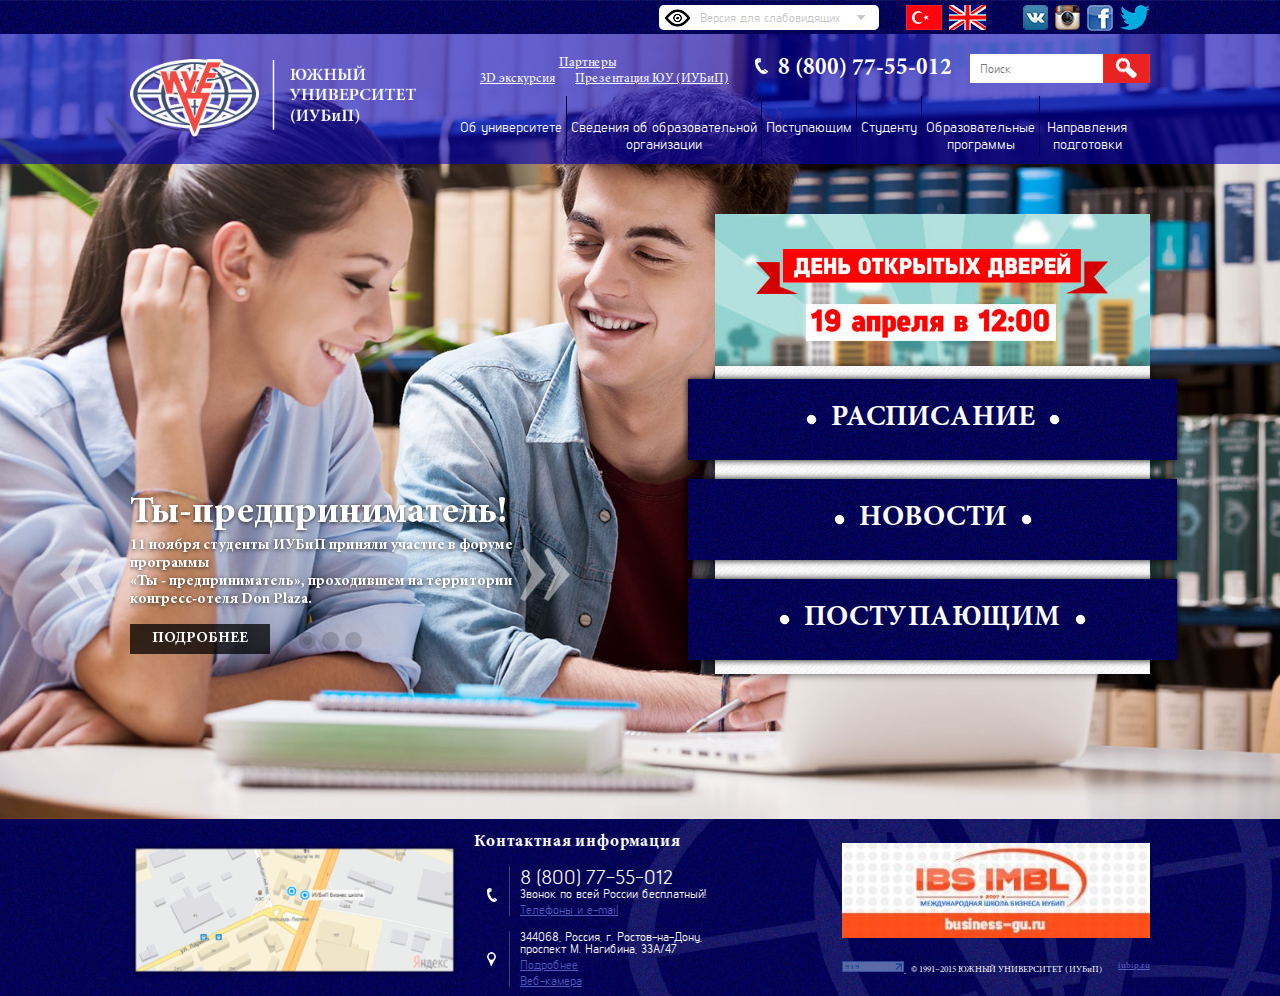
==== index.html @ 67b4f658 "first giles" ====
<!doctype html>
<html lang="ru">
<head>
	<meta charset="utf-8">
	<!--[if lt IE 9]>
		<script src="http://html5shiv.googlecode.com/svn/trunk/html5.js"></script>
		<script src="https://oss.maxcdn.com/respond/1.4.2/respond.min.js"></script>
	<![endif]-->
	<title>main</title>
	<meta http-equiv="X-UA-Compatible" content="IE=edge">
	<meta name="keywords" content="" >
	<meta name="description" content="">
	<link rel="stylesheet" href="css/reset.css">
	<link rel="stylesheet" href="css/fonts.css">
	<link rel="stylesheet" href="css/jquery.bxslider.css">
	<link rel="stylesheet" href="css/main.css">
	<link rel="stylesheet" href="css/main.less">
	<script src="js/less.min.js"></script>
	<script src="js/modernizr-2.8.3.min.js"></script>	
</head>
<body>
<div class="top-panel">
	<div class="container clearfix">
		<div class="right-block clearfix">
			<div class="select">
				<a href="javascript:void(0);" class="slct">
					<span class="eyes-img">
						<img src="images/eyes.png" height="18" width="27" alt="">
					</span>
					<span class="text-slct">Версия для слабовидящих</span>
				</a>
				<ul class="drop">
					<li>Нормальная</li>
				</ul>
				<input type="hidden" id="select">
			</div>
			<div class="language">
				<ul clearfix>
					<li>
						<a href="#">
							<img src="images/turkey.png" height="25" width="36" alt="">
						</a>
					</li>
					<li>
						<a href="#">
							<img src="images/england.png" height="25" width="37" alt="">
						</a>
					</li>
				</ul>
			</div>
			<div class="social">
				<ul>
					<li>
						<a href="#">
							<img src="images/vk.png" height="25" width="25" alt="">
						</a>
					</li>
					<li>
						<a href="#">
							<img src="images/instagram.png" height="25" width="25" alt="">
						</a>
					</li>
					<li>
						<a href="#">
							<img src="images/facebook.png" height="26" width="26" alt="">
						</a>
					</li>
					<li>
						<a href="#">
							<img src="images/twitter.png" height="25" width="30" alt="">
						</a>
					</li>
				</ul>
			</div>
		</div>
	</div>
</div><!-- top panel -->

<div class="main-content">
	<header class="header">
		<div class="container clearfix">
			<div class="logo">
				<a href="#">
					<img src="images/logo.png" height="81" width="286" alt="">
				</a>
			</div>
			<div class="right-content">
				<div class="top-header clearfix">
					<div class="header-link">
						<ul>
							<li>
								<a href="#">Партнеры</a>
							</li>
							<li>
								<a href="#">3D экскурсия</a>
							</li>
							<li>
								<a href="#">Презентация ЮУ (ИУБиП)</a>
							</li>
						</ul>
					</div>
					<div class="telephone">
						<span><img src="images/tel-icon.png" height="16" width="13" alt=""></span>8 (800) 77-55-012
					</div>
					<div class="search">
						<form action="">
							<input type="text" placeholder="Поиск">
							<input type="submit" value="" class="s-in">
						</form>
					</div>
				</div>
				<div class="bottom-header">
					<nav class="nav">
						<ul class="first-level clearfix">
							<li>
								<a href="#">Об университете</a>
							</li>
							<li>
								<a href="#">Сведения об образовательной <br> организации</a>
							</li>
							<li>
								<a href="#">Поступающим</a>
							</li>
							<li>
								<a href="#">Студенту</a>
							</li>
							<li>
								<a href="#">Образовательные <br>программы</a>
							</li>
							<li>
								<a href="#">Направления <br>подготовки</a>
							</li>
						</ul>
						<div class="sub-menu clearfix">
							<div class="sub-menu-block clearfix">
								<ul class="sub-list">
									<li><a href="#">Общая информация</a></li>
									<li><a href="#">Презентация ИУБиП</a></li>
									<li><a href="#">3D экскурсия</a></li>
									<li><a href="#">Конкурс на замещение <br> должностей НПР 2015</a></li>
									<li><a href="#">Новости</a></li>
									<li><a href="#">Филиалы</a></li>
									<li><a href="#">Содружество выпускников</a></li>
									<li><a href="#">Контактная информация</a></li>
									<li><a href="#">Партнеры</a></li>
								</ul>
								<ul class="sub-list clearfix">
									<li><a href="#">Основные сведения</a></li>
									<li><a href="#">Структура и органы управления <br> образовательной организацией</a></li>
									<li><a href="#">Документы</a></li>
									<li><a href="#">Образование</a></li>
									<li><a href="#">Образовательные стандарты</a></li>
									<li><a href="#">Руководство. Педагогический <br></a></li>
									<li><a href="#">(научно-педагогический) состав</a></li>
									<li><a href="#">Материально-техническое обеспечение <br></a></li>
									<li><a href="#">и оснащенность образовательного процесса</a></li>
									<li><a href="#">Стипендии и иные виды материальной <br></a></li>
									<li><a href="#">поддержки</a></li>
									<li><a href="#">Платные образовательные услуги</a></li>
									<li><a href="#">Финансово-хозяйственная деятельность</a></li>
									<li><a href="#">Вакантные места для приема (перевода)</a></li>
								</ul>
								<ul class="sub-list">
									<li>
										<a href="#">12 неопровержимых <br> тезисов «за» ИУБиП!</a>
									</li>
									<li>
										<a href="#">Информация для <br>
										поступающих на <br>
										обучение в 2015/16 <br>
										учебном году на <br>
										программы высшего <br>
										образования</a>
									</li>
									<li>
										<a href="#">Информация для 
											поступающих на 
											обучение в 2015/16 
											учебном году на 
											программы высшего 
											образования 
											(колледж)</a>
									</li>
									<li><a href="#">Вы можете учиться бесплатно!</a></li>
									<li><a href="#">Особые права при приеме на обучение</a></li>
									<li><a href="#">Информация для поступающих иностранных граждан</a></li>
								</ul>
								<ul class="sub-list">
									<li><a href="#">Расписание занятий</a></li>
									<li><a href="#">Информация для студентов переведенных из Ростовского Института Кооперации (филиал) БУКЭП</a></li>
									<li><a href="#">Государственная итоговая аттестация</a></li>
									<li><a href="#">Информационно-библиотечный центр</a></li>
									<li><a href="#">Системы дистанционного обучения</a></li>
									<li><a href="#">Профессорско-преподавательский состав</a></li>
									<li><a href="#">Бизнес-центр</a></li>
									<li><a href="#">Юридическая клиника</a></li>
								</ul>
								<ul class="sub-list">
									<li><a href="#">Профильная школа</a></li>
									<li><a href="#">Научный центр</a></li>
									<li><a href="#">Колледж</a></li>
									<li><a href="#">Бакалавриат</a></li>
									<li><a href="#">Международный бакалавриат</a></li>
									<li><a href="#">Магистратура</a></li>
									<li><a href="#">Аспирантура</a></li>
									<li><a href="#">Программы MBA</a></li>
									<li><a href="#">Executive MBA</a></li>
									<li><a href="#">DBA</a></li>
									<li><a href="#">Второе высшее образование</a></li>
									<li><a href="#">Заочное обучение</a></li>
									<li><a href="#">Дистанционное обучение</a></li>
									<li><a href="#">Бизнес-школа молодого предпринимателя</a></li>
								</ul>
								<ul class="sub-list">
									<li><a href="#">Новые направления подготовки</a></li>
									<li><a href="#">Центр довузовского образования и комплексного тестирования</a></li>
									<li><a href="#">Локальный центр тестирования иностранных граждан по русскому языку, истории и основам законодательства РФ</a></li>
									<li><a href="#">Менеджмент</a></li>
									<li><a href="#">Прикладная информатика</a></li>
									<li><a href="#">Бизнес-информатика</a></li>
									<li><a href="#">Экономика</a></li>
									<li><a href="#">Таможенное дело</a></li>
									<li><a href="#">Туризм и Гостиничное дело</a></li>
									<li><a href="#">Юриспруденция</a></li>
									<li><a href="#">Психология</a></li>
									<li><a href="#">Бизнес-школа</a></li>
									<li><a href="#">Центр вузовской и послевузовской языковой подготовки</a></li>
									<li><a href="#">Международное образование</a></li>
									<li><a href="#">Зарубежные стажировки</a></li>
								</ul>
							</div>
						</div>
					</nav>
				</div>
			</div>
		</div>
	</header>

	<section class="section clearfix">
		<div class="container clearfix">
			<div class="slide-text">
				<ul class="slide-bx">
					<li>
						<div class="title">Ты-предприниматель!</div>
						<div class="text">11 ноября студенты ИУБиП приняли участие в форуме программы <br>
						«Ты - предприниматель», проходившем на территории конгресс-отеля Don Plaza.</div>
						<a href="#" class="more">подробнее</a>
					</li>
					<li>
						<div class="title">Заголовок 2</div>
						<div class="text">11 ноября студенты ИУБиП приняли участие в форуме программы <br>
						«Ты - предприниматель», проходившем на территории конгресс-отеля Don Plaza.</div>
						<a href="#" class="more">подробнее</a>
					</li>
					<li>
						<div class="title">Заголовок 3</div>
						<div class="text">11 ноября студенты ИУБиП приняли участие в форуме программы <br>
						«Ты - предприниматель», проходившем на территории конгресс-отеля Don Plaza.</div>
						<a href="#" class="more">подробнее</a>
					</li>
				</ul>
			</div>
			<aside class="sidebar">
				<div class="side-img">
					<a href="#">
						<img src="images/adver.jpg" height="152" width="435" alt="">
					</a>
				</div>
				<div class="side-menu">
					<ul class="side-list">
						<li>
							<a href="#">
								<span>расписание</span>
							</a>
						</li>
						<li>
							<a href="#">
								<span>новости</span>
							</a>
						</li>
						<li>
							<a href="#">
								<span>поступающим</span>
							</a>
						</li>
					</ul>
				</div>
			</aside>
		</div>
	</section>
</div><!-- main content -->

<footer class="footer">
	<div class="container clearfix">
		<div class="maps">
			<img src="images/maps.png" height="134" width="329" alt="">
		</div>
		<div class="contacts">
			<h5>Контактная информация</h5>
			<ul>
				<li class="clearfix">
					<div class="icon-block">
						<div class="icon-cell">
							<img src="images/tel-mini.png" height="14" width="10" alt="">
						</div>	
					</div>
					<div class="contact-text">
						<p class="tel">8 (800) 77-55-012</p>
						<p class="info">Звонок по всей России бесплатный!</p>
						<a href="#">Телефоны и e-mail</a>
					</div>
				</li>
				<li class="clearfix">
					<div class="icon-block">
						<div class="icon-cell">
							<img src="images/gps-mini.png" height="15" width="9" alt="">
						</div>
					</div>
					<div class="contact-text">
						<p class="info">344068, Россия, г. Ростов-на-Дону, <br> проспект М. Нагибина, 33А/47 </p>
						<a href="#">Подробнее</a> <br>
						<a href="#">Веб-камера</a>
					</div>
				</li>
			</ul>
		</div>
		<div class="right-block">
			<div class="banner">
				<a href="#">
					<img src="images/banner.jpg" height="95" width="308" alt="">
				</a>
			</div>
			<div class="copyright">
				<a href="#" class="counter">
					<img src="images/counter.png" height="11" width="62" alt="">
				</a>
				<span class="copy-text">© 1991–2015 ЮЖНЫЙ УНИВЕРСИТЕТ (ИУБиП)</span>
				<a href="#" class="site-link">iubip.ru</a>
				<div class="clear"></div>
			</div>
		</div>
	</div>
</footer>


<script src="js/jquery.js"></script>
<script src="js/jquery.bxslider.min.js"></script>
<script>
	$('.slide-bx').bxSlider({
	  	mode: 'fade',
	  	captions: true
	});
</script>
<script src="js/script.js"></script>
</body>
</html>
---- css/fonts.css ----
@font-face {
    font-family: 'LintelRegular';
    src: url('../fonts/LintelRegular.eot');
    src: url('../fonts/LintelRegular.eot') format('embedded-opentype'),
         url('../fonts/LintelRegular.woff2') format('woff2'),
         url('../fonts/LintelRegular.woff') format('woff'),
         url('../fonts/LintelRegular.ttf') format('truetype'),
         url('../fonts/LintelRegular.svg#LintelRegular') format('svg');
}
@font-face {
    font-family: 'MinionProRegular';
    src: url('../fonts/MinionProRegular.eot');
    src: url('../fonts/MinionProRegular.eot') format('embedded-opentype'),
         url('../fonts/MinionProRegular.woff2') format('woff2'),
         url('../fonts/MinionProRegular.woff') format('woff'),
         url('../fonts/MinionProRegular.ttf') format('truetype'),
         url('../fonts/MinionProRegular.svg#MinionProRegular') format('svg');
}

@font-face {
    font-family: 'MinionProBold';
    src: url('../fonts/MinionProBold.eot');
    src: url('../fonts/MinionProBold.eot') format('embedded-opentype'),
         url('../fonts/MinionProBold.woff2') format('woff2'),
         url('../fonts/MinionProBold.woff') format('woff'),
         url('../fonts/MinionProBold.ttf') format('truetype'),
         url('../fonts/MinionProBold.svg#MinionProBold') format('svg');
}
---- css/main.css ----
.container {
  width: 1020px;
  margin: auto;
}
.basic {
  width: 100%;
  min-width: 1020px;
}
.top-panel {
  width: 100%;
  min-width: 1020px;
  background: url(../images/main-bg.png);
  padding-top: 5px;
}
.slct {
  display: block;
  border-radius: 5px;
  background-color: white;
  width: 220px;
  height: 25px;
  color: #c5c5c5;
  font-size: 12px;
  overflow: hidden;
  white-space: nowrap;
  text-overflow: ellipsis;
  -o-text-overflow: ellipsis;
  text-decoration: none;
  background-image: url(../images/gery-drop.png);
  background-repeat: no-repeat;
  background-position: 94%;
  font-family: 'LintelRegular';
}
.slct.active {
  border-radius: 5px 5px 0 0;
}
.drop {
  margin: 0;
  padding: 0;
  width: 220px;
  border-top: none;
  display: none;
  position: absolute;
  z-index: 5;
  background: white;
  font-family: 'LintelRegular';
  font-size: 12px;
}
.drop li {
  list-style: none;
  cursor: pointer;
  display: block;
  color: #c5c5c5;
  padding: 4px 15px 4px 25px;
}
.drop li:hover {
  background-color: #e8e8e8;
}
.eyes-img {
  display: inline-block;
  padding-top: 4px;
  padding-left: 5px;
}
.text-slct {
  position: relative;
  top: -5px;
  padding-left: 5px;
}
.right-block {
  float: right;
}
.select {
  width: 220px;
  float: left;
}
.language {
  float: left;
  margin-left: 20px;
}
.language li {
  float: left;
  margin-left: 7px;
}
.social {
  float: left;
  margin-left: 30px;
}
.social li {
  float: left;
  margin-left: 7px;
}
.main-content {
  width: 100%;
  min-width: 1020px;
  position: relative;
  padding-top: 180px;
  padding-bottom: 105px;
  background: url(../images/main-img.jpg) no-repeat 50%;
  background-size: cover;
}
.main-content-other {
  background: none;
}
.header {
  position: absolute;
  z-index: 3;
  top: 0;
  left: 0;
  width: 100%;
  min-width: 1020px;
  height: 130px;
  background: url(../images/header.png);
}
.header-other {
  background: url(../images/header-other.jpg);
}
.logo {
  float: left;
  width: 290px;
  padding-top: 25px;
}
.right-content {
  width: 690px;
  float: right;
}
.header-link {
  float: left;
  font-family: 'MinionProRegular';
  padding-left: 20px;
}
.header-link li {
  float: left;
  text-align: center;
}
.header-link li:first-child {
  float: none;
  padding-right: 35px;
}
.header-link li:last-child {
  margin-left: 20px;
}
.header-link a {
  font-size: 13px;
  color: white;
}
.header-link a:hover {
  text-decoration: none;
}
.telephone {
  float: left;
  font-family: 'MinionProBold';
  color: white;
  font-size: 23px;
  padding-left: 26px;
  padding-top: 3px;
}
.telephone span {
  padding-right: 10px;
}
.search {
  float: right;
  position: relative;
}
.search input[type="text"] {
  width: 180px;
  height: 29px;
  border: 0;
  outline: 0;
  background-color: white;
  padding-left: 10px;
  font-size: 12px;
  font-family: 'LintelRegular';
}
.s-in {
  border: 0;
  outline: 0;
  cursor: pointer;
  display: block;
  width: 47px;
  height: 29px;
  background: url(../images/search.png) no-repeat;
  position: absolute;
  z-index: 2;
  right: 0;
  top: 0;
}
.top-header {
  padding-top: 20px;
}
.nav {
  font-family: 'LintelRegular';
  margin-top: 10px;
  position: relative;
}
.nav > ul {
  font-size: 14px;
}
.nav > ul > li {
  float: left;
  text-align: center;
  line-height: 1.2;
  height: 60px;
  border-right: 1px solid #010055;
  padding-top: 23px;
  padding: 0 4px;
}
.nav > ul > li:first-child {
  padding-left: 0;
}
.nav > ul > li:last-child {
  border-right: 0;
  padding-right: 0;
  padding-left: 7px;
}
.nav > ul > li > a {
  color: white;
  text-decoration: none;
  display: block;
  padding-top: 23px;
}
.sidebar {
  width: 435px;
  float: right;
}
.side-menu {
  width: 453px;
  height: 326px;
  margin-left: -9px;
  margin-top: -12px;
  position: relative;
  background: url(../images/aside-white.png) no-repeat;
}
.side-list {
  width: 503px;
  height: 295px;
  background: url(../images/side-list.png) no-repeat;
  position: absolute;
  z-index: 2;
  left: -25px;
  top: 15px;
  padding-top: 7px;
}
.side-list li {
  margin-bottom: 20px;
}
.side-list a {
  width: 100%;
  display: block;
  height: 80px;
  line-height: 80px;
  text-align: center;
  text-decoration: none;
  text-transform: uppercase;
  color: white;
  font-size: 29px;
  font-family: 'MinionProBold';
}
.side-list span {
  position: relative;
  display: inline-block;
}
.side-list span:before {
  content: '';
  display: block;
  position: absolute;
  top: 50%;
  left: -25px;
  margin-top: -5.5px;
  width: 11px;
  height: 11px;
  background: url(../images/white-circle.png) no-repeat;
}
.side-list span:after {
  content: '';
  display: block;
  position: absolute;
  top: 50%;
  right: -25px;
  margin-top: -5.5px;
  width: 11px;
  height: 11px;
  background: url(../images/white-circle.png) no-repeat;
}
.footer {
  background: url(../images/footer.jpg) no-repeat 50%;
  background-size: cover;
}
.footer .right-block {
  padding-top: 24px;
}
.maps {
  float: left;
  padding-top: 24px;
}
.contacts {
  float: left;
  color: white;
  padding-top: 15px;
  padding-left: 15px;
}
.contacts h5 {
  font-family: 'MinionProBold';
  font-size: 17px;
  margin-bottom: 15px;
}
.contacts li {
  margin-bottom: 5px;
}
.icon-block {
  float: left;
  width: 35px;
  text-align: center;
}
.icon-cell {
  width: 35px;
  height: 60px;
  display: table-cell;
  vertical-align: middle;
}
.contact-text {
  float: left;
  font-family: 'LintelRegular';
  padding-left: 10px;
  border-left: 1px solid rgba(255, 255, 255, 0.24);
}
.contact-text .tel {
  font-size: 20px;
  margin-bottom: 2px;
}
.contact-text .info {
  font-size: 12px;
}
.contact-text a {
  color: #5159bd;
  font-size: 12px;
}
.contact-text a:hover {
  text-decoration: none;
}
.copyright {
  font-size: 9px;
  font-family: 'MinionProRegular';
  color: white;
  margin-top: 20px;
}
.copyright a {
  color: #5961ca;
}
.copyright .site-link {
  float: right;
}
.copy-text {
  padding-left: 5px;
}
.slide-text {
  float: left;
  width: 400px;
  font-family: 'MinionProBold';
  margin-top: 280px;
}
.slide-text .title {
  font-size: 38px;
  color: white;
  text-shadow: 0px 1px 4px rgba(0, 0, 0, 0.75);
}
.slide-text .text {
  color: white;
  font-size: 15px;
  line-height: 1.2;
  margin-top: 5px;
  text-shadow: 0px 1px 4px rgba(0, 0, 0, 0.75);
}
.slide-text .more {
  display: block;
  width: 140px;
  height: 30px;
  line-height: 30px;
  text-align: center;
  text-transform: uppercase;
  text-decoration: none;
  color: white;
  font-size: 15px;
  background: rgba(0, 0, 0, 0.75);
  margin-top: 15px;
}
.sub-menu-block {
  background: rgba(0, 21, 69, 0.93);
  margin-top: 8px;
}
.sub-menu {
  position: absolute;
  left: -25px;
  padding-bottom: 20px;
  display: none;
}
.sub-menu ul {
  float: left;
  padding-left: 15px;
  padding-right: 10px;
  border-right: 1px solid rgba(255, 255, 255, 0.11);
}
.sub-menu ul:first-child {
  width: 133px;
}
.sub-menu ul:nth-child(2) {
  width: 200px;
}
.sub-menu ul:nth-child(3) {
  width: 96px;
}
.sub-menu ul:nth-child(4) {
  width: 67px;
}
.sub-menu ul:nth-child(5) {
  width: 123px;
}
.sub-menu ul:last-child {
  width: 96px;
  border-right: 0;
}
.sub-menu ul li {
  margin-bottom: 15px;
}
.sub-menu a {
  text-decoration: underline;
  color: white;
  font-size: 10px;
  font-family: 'LintelRegular';
}
.sub-menu a:hover {
  text-decoration: none;
}
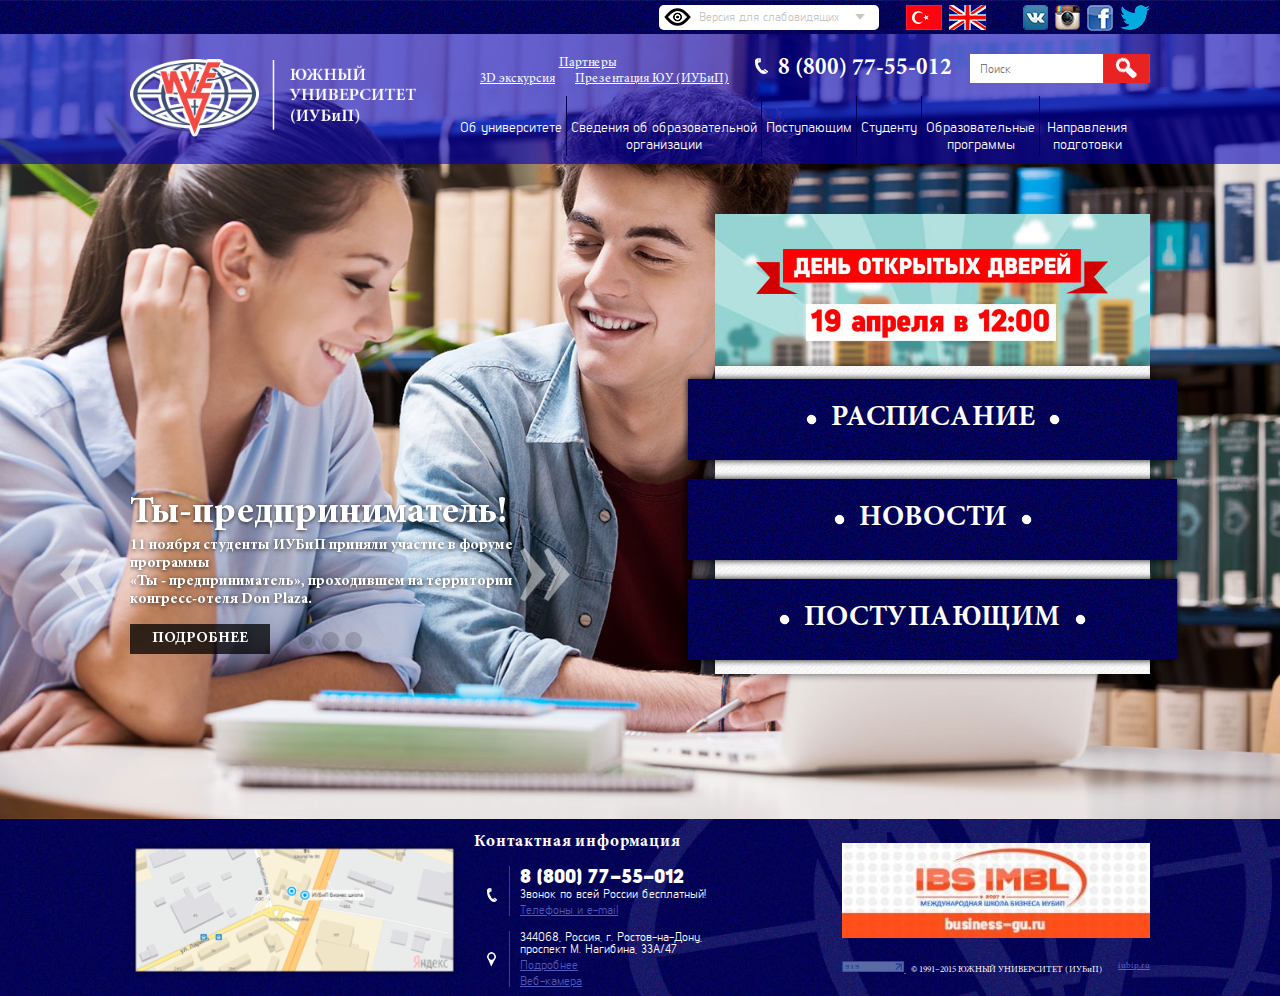
==== commit 280ccd29: "add other files" ====
--- a/index.html
+++ b/index.html
@@ -24,10 +24,7 @@
 		<div class="right-block clearfix">
 			<div class="select">
 				<a href="javascript:void(0);" class="slct">
-					<span class="eyes-img">
-						<img src="images/eyes.png" height="18" width="27" alt="">
-					</span>
-					<span class="text-slct">Версия для слабовидящих</span>
+					Версия для слабовидящих
 				</a>
 				<ul class="drop">
 					<li>Нормальная</li>
@@ -150,12 +147,9 @@
 									<li><a href="#">Документы</a></li>
 									<li><a href="#">Образование</a></li>
 									<li><a href="#">Образовательные стандарты</a></li>
-									<li><a href="#">Руководство. Педагогический <br></a></li>
-									<li><a href="#">(научно-педагогический) состав</a></li>
-									<li><a href="#">Материально-техническое обеспечение <br></a></li>
-									<li><a href="#">и оснащенность образовательного процесса</a></li>
-									<li><a href="#">Стипендии и иные виды материальной <br></a></li>
-									<li><a href="#">поддержки</a></li>
+									<li><a href="#">Руководство. Педагогический (научно-педагогический) состав</a></li>
+									<li><a href="#">Материально-техническое обеспечение и оснащенность образовательного процесса</a></li>
+									<li><a href="#">Стипендии и иные виды материальной поддержки</a></li>
 									<li><a href="#">Платные образовательные услуги</a></li>
 									<li><a href="#">Финансово-хозяйственная деятельность</a></li>
 									<li><a href="#">Вакантные места для приема (перевода)</a></li>
--- a/css/fonts.css
+++ b/css/fonts.css
@@ -25,4 +25,24 @@
          url('../fonts/MinionProBold.woff') format('woff'),
          url('../fonts/MinionProBold.ttf') format('truetype'),
          url('../fonts/MinionProBold.svg#MinionProBold') format('svg');
+}
+
+@font-face {
+    font-family: 'lintel_italic';
+    src: url('../fonts/lintel_italic.eot');
+    src: url('../fonts/lintel_italic.eot') format('embedded-opentype'),
+         url('../fonts/lintel_italic.woff2') format('woff2'),
+         url('../fonts/lintel_italic.woff') format('woff'),
+         url('../fonts/lintel_italic.ttf') format('truetype'),
+         url('../fonts/lintel_italic.svg#lintel_italic') format('svg');
+}
+
+@font-face {
+    font-family: 'LintelBlack';
+    src: url('../fonts/LintelBlack.eot');
+    src: url('../fonts/LintelBlack.eot') format('embedded-opentype'),
+         url('../fonts/LintelBlack.woff2') format('woff2'),
+         url('../fonts/LintelBlack.woff') format('woff'),
+         url('../fonts/LintelBlack.ttf') format('truetype'),
+         url('../fonts/LintelBlack.svg#LintelBlack') format('svg');
 }--- a/css/main.css
+++ b/css/main.css
@@ -14,10 +14,11 @@
 }
 .slct {
   display: block;
-  border-radius: 5px;
-  background-color: white;
   width: 220px;
   height: 25px;
+  -webkit-border-radius: 5px;
+  -moz-border-radius: 5px;
+  border-radius: 5px;
   color: #c5c5c5;
   font-size: 12px;
   overflow: hidden;
@@ -25,12 +26,17 @@
   text-overflow: ellipsis;
   -o-text-overflow: ellipsis;
   text-decoration: none;
-  background-image: url(../images/gery-drop.png);
-  background-repeat: no-repeat;
-  background-position: 94%;
-  font-family: 'LintelRegular';
+  background: white url(../images/drop.png) no-repeat 5px 3px;
+  font-family: 'LintelRegular';
+  padding-left: 40px;
+  padding-top: 6px;
+  -webkit-transition: border-radius 0.15s ease-in-out;
+  -moz-transition: border-radius 0.15s ease-in-out;
+  transition: border-radius 0.15s ease-in-out;
 }
 .slct.active {
+  -webkit-border-radius: 5px 5px 0 0;
+  -moz-border-radius: 5px 5px 0 0;
   border-radius: 5px 5px 0 0;
 }
 .drop {
@@ -325,6 +331,7 @@
 .contact-text .tel {
   font-size: 20px;
   margin-bottom: 2px;
+  font-family: 'LintelBlack';
 }
 .contact-text .info {
   font-size: 12px;
@@ -429,3 +436,387 @@
 .sub-menu a:hover {
   text-decoration: none;
 }
+.breadcrumbs {
+  font-family: 'LintelRegular';
+  font-size: 13px;
+}
+.breadcrumbs li {
+  float: left;
+}
+.breadcrumbs a {
+  color: #7070e1;
+}
+.content .left-block {
+  float: left;
+  width: 70%;
+}
+.content .right-block {
+  float: right;
+  width: 28%;
+}
+.news-img {
+  float: left;
+  width: 248px;
+}
+.news-wrapper {
+  margin-top: 25px;
+}
+.news {
+  padding-bottom: 55px;
+  border-bottom: 1px solid #c8c8c8;
+  padding-top: 50px;
+}
+.news:first-child {
+  padding-top: 0;
+}
+.news-desc {
+  float: right;
+  width: 420px;
+  padding-right: 20px;
+}
+.news-desc .date {
+  font-family: 'lintel_italic';
+  font-size: 16px;
+  color: #cfcfcf;
+}
+.news-desc h3 {
+  font-family: 'MinionProBold';
+  color: #292929;
+  text-decoration: underline;
+  font-size: 24px;
+  margin-top: 10px;
+  margin-bottom: 5px;
+}
+.news-desc .text {
+  color: #292929;
+  font-family: 'LintelRegular';
+  font-size: 16px;
+}
+.news-desc .more {
+  display: block;
+  width: 130px;
+  height: 30px;
+  text-align: center;
+  text-transform: uppercase;
+  line-height: 30px;
+  font-family: 'MinionProBold';
+  color: white;
+  background: #a6a6a6;
+  text-decoration: none;
+  font-size: 14px;
+  margin-top: 10px;
+}
+.preview .title {
+  margin-bottom: 25px;
+}
+.preview .title a {
+  color: #7070e1;
+  font-size: 13px;
+  font-family: 'LintelRegular';
+}
+.preview-block {
+  margin-bottom: 40px;
+  padding: 10px 20px;
+  padding-right: 5px;
+  border: 1px solid #d0d0d0;
+  -webkit-border-radius: 10px;
+  -moz-border-radius: 10px;
+  border-radius: 10px;
+}
+.preview-block a {
+  color: #292929;
+  text-decoration: underline;
+  font-family: 'MinionProBold';
+  font-size: 17px;
+}
+.preview-block .text {
+  font-family: 'LintelRegular';
+  font-size: 13px;
+  color: #292929;
+  margin-top: 10px;
+}
+.preview-block .date {
+  font-family: 'LintelBlack';
+  color: #222324;
+  font-size: 16px;
+  margin-top: 10px;
+}
+.preview-block ul {
+  font-family: 'LintelRegular';
+  font-size: 13px;
+  color: #292929;
+  list-style: disc;
+  margin-left: 15px;
+}
+.timetable {
+  margin-top: 60px;
+}
+.time-list > li {
+  font-size: 20px;
+  color: #292929;
+  font-family: 'LintelRegular';
+  float: left;
+  width: 16.6%;
+}
+.time-list > li:last-child .time-child {
+  border-right: 0;
+}
+.time-list > li h4 {
+  height: 80px;
+  padding-left: 50px;
+}
+.time-child {
+  text-transform: uppercase;
+  border-right: 1px solid #f7f7f7;
+  padding-left: 50px;
+}
+.time-child a {
+  font-size: 17px;
+  color: #7070e1;
+  font-family: 'LintelRegular';
+}
+.time-child li {
+  margin-bottom: 8px;
+}
+.img-block {
+  margin-top: 25px;
+}
+.img-block img {
+  margin-right: 25px;
+}
+.theses {
+  margin-top: 25px;
+  font-family: Arial, sans-serif;
+}
+.theses .title {
+  font-size: 17px;
+  font-family: Arial, sans-serif;
+  color: #09054c;
+  font-weight: 800;
+  line-height: 1.2;
+}
+.theses .left-block {
+  border-right: 1px solid #a2a2a2;
+  padding-right: 30px;
+}
+.theses h5 {
+  font-size: 17px;
+  margin-bottom: 10px;
+}
+.theses .second-title {
+  color: black;
+  margin-top: 20px;
+  line-height: 1.2;
+  font-weight: 600;
+}
+.these-list {
+  list-style: decimal;
+  margin-left: 20px;
+  font-size: 17px;
+  font-family: Arial, sans-serif;
+}
+.these-list li {
+  margin-top: 25px;
+  line-height: 1.2;
+}
+.info-block {
+  font-family: Arial, sans-serif;
+  font-size: 14px;
+  color: black;
+}
+.info-block a {
+  color: black;
+}
+.info-block a:hover {
+  text-decoration: none;
+}
+.info-block li {
+  line-height: 1.5;
+}
+.info-list {
+  margin-top: 10px;
+}
+.info-social {
+  margin-top: 30px;
+}
+.left-social {
+  float: left;
+  margin-left: -10px;
+  padding-right: 20px;
+  border-right: 1px solid #b2b2b2;
+}
+.left-social li {
+  float: left;
+  margin-left: 10px;
+  opacity: 0.25;
+  -webkit-transition: opacity 0.2s ease;
+  -moz-transition: opacity 0.2s ease;
+  transition: opacity 0.2s ease;
+}
+.left-social li:hover {
+  opacity: 1;
+}
+.right-social {
+  float: left;
+  margin-left: -10px;
+  padding-left: 20px;
+}
+.right-social li {
+  float: left;
+  margin-left: 10px;
+  opacity: 0.25;
+  -webkit-transition: opacity 0.2s ease;
+  -moz-transition: opacity 0.2s ease;
+  transition: opacity 0.2s ease;
+}
+.right-social li:hover {
+  opacity: 1;
+}
+.info-table {
+  font-family: Arail, sans-serif;
+  font-size: 14px;
+  margin-top: 35px;
+  color: #32332d;
+}
+.info-table a {
+  color: #086bce;
+}
+.info-table tr {
+  border: 1px solid #d4d4d4;
+}
+.info-table td {
+  vertical-align: top;
+  padding: 5px;
+  border-right: 1px solid #d4d4d4;
+}
+.info-table td:last-child {
+  text-align: center;
+  width: 250px;
+  line-height: 1.2;
+  border-right: 0;
+}
+.info-table td:first-child {
+  width: 30px;
+}
+.info-table td:nth-child(2) {
+  width: 290px;
+  line-height: 1.2;
+}
+.info-list-child {
+  padding-left: 20px;
+}
+.timetable-table {
+  width: 680px;
+  font-size: 13px;
+  font-family: Arial, sans-serif;
+  margin-top: 30px;
+}
+.timetable-table td {
+  padding: 5px;
+  text-align: center;
+  border-right: 2px solid #97999c;
+  line-height: 1.2;
+  vertical-align: middle;
+}
+.timetable-table thead td {
+  background-color: #e7eaf2;
+}
+.timetable-table tr {
+  border: 2px solid #97999c;
+}
+.timetable-table .text {
+  background-color: #bcbcbc;
+}
+.timetable-table .date {
+  background-color: #e7eaf2;
+}
+.timetable-detail {
+  font-family: Arial, sans-serif;
+}
+.timetable-detail h4 {
+  font-weight: bold;
+  color: #0c4c86;
+  font-size: 18px;
+}
+.timetable-detail div.date {
+  font-weight: bold;
+  color: #0c4c86;
+  font-size: 16px;
+  margin-top: 25px;
+}
+.choice-week {
+  font-size: 14px;
+  padding-left: 20px;
+  padding-top: 25px;
+}
+.choice-week a {
+  color: black;
+}
+.choice-week li {
+  line-height: 1.3;
+  letter-spacing: 1.5px;
+}
+.choice-week ul {
+  margin-top: 25px;
+}
+.detail-wrapper {
+  margin-top: 40px;
+}
+.slide-container {
+  float: left;
+  width: 428px;
+}
+.slide-container #bx-pager {
+  margin-left: -10px;
+}
+.slide-container #bx-pager img {
+  width: 133px;
+  margin-left: 10px;
+}
+.slide-container .bx-wrapper {
+  margin-bottom: 15px;
+}
+.slide-container .bx-controls {
+  display: none;
+}
+.detail-desc {
+  float: right;
+  width: 560px;
+  font-family: Arial, sans-serif;
+}
+.detail-desc .date {
+  font-size: 19px;
+  font-weight: bold;
+  color: #b2b2b2;
+}
+.detail-desc .title {
+  color: #05006c;
+  font-weight: bold;
+  font-size: 19px;
+  margin-top: 5px;
+}
+.detail-text {
+  font-style: italic;
+  font-size: 15px;
+  line-height: 1.2;
+}
+.detail-text p {
+  margin-top: 20px;
+}
+.detail-social {
+  margin-top: 20px;
+}
+.detail-social li {
+  float: left;
+  margin-right: 10px;
+  color: #b6b6b6;
+  font-size: 12px;
+  font-style: italic;
+  opacity: 0.32;
+  -webkit-transition: opacity 0.2s ease;
+  -moz-transition: opacity 0.2s ease;
+  transition: opacity 0.2s ease;
+}
+.detail-social li:hover {
+  opacity: 1;
+}
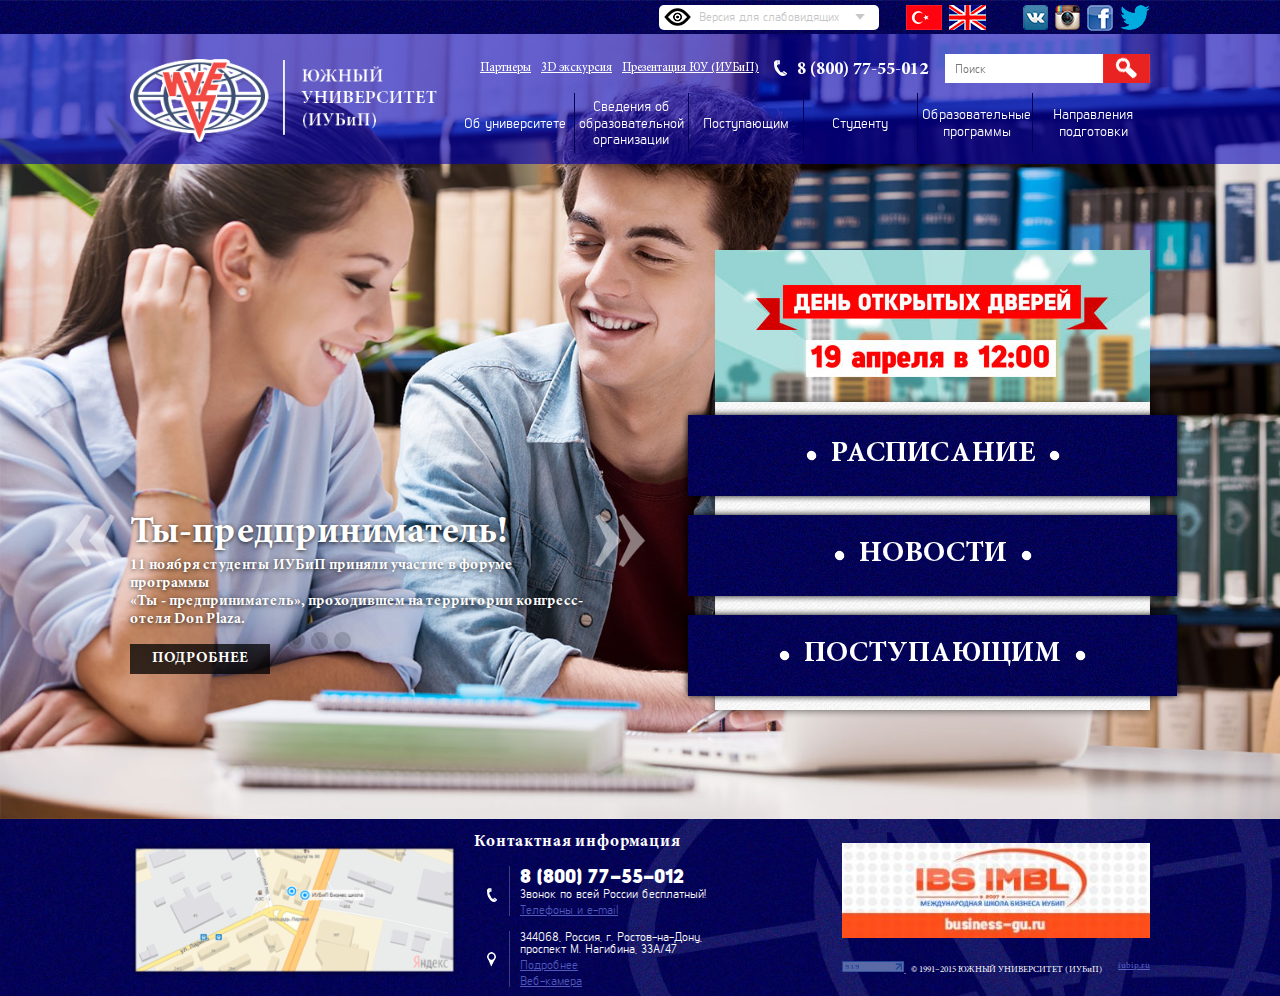
==== commit 09605b30: "pravki" ====
--- a/index.html
+++ b/index.html
@@ -23,10 +23,9 @@
 	<div class="container clearfix">
 		<div class="right-block clearfix">
 			<div class="select">
-				<a href="javascript:void(0);" class="slct">
-					Версия для слабовидящих
-				</a>
+				<a href="javascript:void(0);" class="slct"></a>
 				<ul class="drop">
+					<li class="active">Версия для слабовидящих</li>
 					<li>Нормальная</li>
 				</ul>
 				<input type="hidden" id="select">
@@ -78,7 +77,7 @@
 		<div class="container clearfix">
 			<div class="logo">
 				<a href="#">
-					<img src="images/logo.png" height="81" width="286" alt="">
+					<img src="images/logo-2.png" height="87" width="307" alt="">
 				</a>
 			</div>
 			<div class="right-content">
@@ -230,30 +229,50 @@
 		</div>
 	</header>
 
-	<section class="section clearfix">
+	<div class="slide-text">
+		<ul class="slide-bx">
+			<li>
+				<div class="slide-item" style="background-image: url(images/main-img.jpg)">
+					<div class="container">
+						<div class="text-slide">
+							<div class="title">Ты-предприниматель!</div>
+							<div class="text">11 ноября студенты ИУБиП приняли участие в форуме программы <br>
+							«Ты - предприниматель», проходившем на территории конгресс-отеля Don Plaza.</div>
+							<a href="#" class="more">подробнее</a>
+						</div>
+					</div>
+				</div>
+			</li>
+			<li>
+				<div class="slide-item" style="background-image: url(images/main-img-2.jpg)">
+					<div class="container">
+						<div class="text-slide">
+							<div class="title">Заголовок 2</div>
+							<div class="text">11 ноября студенты ИУБиП приняли участие в форуме программы <br>
+							«Ты - предприниматель», проходившем на территории конгресс-отеля Don Plaza.</div>
+							<a href="#" class="more">подробнее</a>
+						</div>
+					</div>
+				</div>
+			</li>
+			<li>
+				<div class="slide-item" style="background-image: url(images/main-img.jpg)">
+					<div class="container">
+						<div class="text-slide">
+							<div class="title">Заголовок 3</div>
+							<div class="text">11 ноября студенты ИУБиП приняли участие в форуме программы <br>
+							«Ты - предприниматель», проходившем на территории конгресс-отеля Don Plaza.</div>
+							<a href="#" class="more">подробнее</a>
+						</div>
+					</div>
+				</div>
+			</li>
+		</ul>
+	</div>
+
+	<section class="section aside-pos clearfix">
 		<div class="container clearfix">
-			<div class="slide-text">
-				<ul class="slide-bx">
-					<li>
-						<div class="title">Ты-предприниматель!</div>
-						<div class="text">11 ноября студенты ИУБиП приняли участие в форуме программы <br>
-						«Ты - предприниматель», проходившем на территории конгресс-отеля Don Plaza.</div>
-						<a href="#" class="more">подробнее</a>
-					</li>
-					<li>
-						<div class="title">Заголовок 2</div>
-						<div class="text">11 ноября студенты ИУБиП приняли участие в форуме программы <br>
-						«Ты - предприниматель», проходившем на территории конгресс-отеля Don Plaza.</div>
-						<a href="#" class="more">подробнее</a>
-					</li>
-					<li>
-						<div class="title">Заголовок 3</div>
-						<div class="text">11 ноября студенты ИУБиП приняли участие в форуме программы <br>
-						«Ты - предприниматель», проходившем на территории конгресс-отеля Don Plaza.</div>
-						<a href="#" class="more">подробнее</a>
-					</li>
-				</ul>
-			</div>
+			
 			<aside class="sidebar">
 				<div class="side-img">
 					<a href="#">
--- a/css/main.css
+++ b/css/main.css
@@ -46,7 +46,7 @@
   border-top: none;
   display: none;
   position: absolute;
-  z-index: 5;
+  z-index: 53;
   background: white;
   font-family: 'LintelRegular';
   font-size: 12px;
@@ -94,21 +94,28 @@
   float: left;
   margin-left: 7px;
 }
+.slide-item {
+  background-repeat: no-repeat;
+  background-size: cover;
+  width: 100%;
+  height: 785px;
+  padding-top: 480px;
+}
 .main-content {
   width: 100%;
   min-width: 1020px;
   position: relative;
-  padding-top: 180px;
-  padding-bottom: 105px;
-  background: url(../images/main-img.jpg) no-repeat 50%;
+  /* background: url(../images/main-img.jpg)no-repeat 50%; */
   background-size: cover;
 }
 .main-content-other {
   background: none;
+  padding-top: 180px;
+  padding-bottom: 100px;
 }
 .header {
   position: absolute;
-  z-index: 3;
+  z-index: 52;
   top: 0;
   left: 0;
   width: 100%;
@@ -132,20 +139,20 @@
   float: left;
   font-family: 'MinionProRegular';
   padding-left: 20px;
+  padding-top: 5px;
 }
 .header-link li {
   float: left;
   text-align: center;
 }
 .header-link li:first-child {
-  float: none;
-  padding-right: 35px;
+  margin-right: 10px;
 }
 .header-link li:last-child {
-  margin-left: 20px;
+  margin-left: 10px;
 }
 .header-link a {
-  font-size: 13px;
+  font-size: 12px;
   color: white;
 }
 .header-link a:hover {
@@ -155,19 +162,21 @@
   float: left;
   font-family: 'MinionProBold';
   color: white;
-  font-size: 23px;
-  padding-left: 26px;
-  padding-top: 3px;
+  font-size: 18px;
+  padding-left: 15px;
+  padding-top: 4px;
 }
 .telephone span {
   padding-right: 10px;
+  position: relative;
+  top: 2px;
 }
 .search {
   float: right;
   position: relative;
 }
 .search input[type="text"] {
-  width: 180px;
+  width: 205px;
   height: 29px;
   border: 0;
   outline: 0;
@@ -208,6 +217,7 @@
   border-right: 1px solid #010055;
   padding-top: 23px;
   padding: 0 4px;
+  width: 16.6%;
 }
 .nav > ul > li:first-child {
   padding-left: 0;
@@ -220,12 +230,17 @@
 .nav > ul > li > a {
   color: white;
   text-decoration: none;
-  display: block;
-  padding-top: 23px;
+  display: table-cell;
+  width: 132px;
+  height: 60px;
+  vertical-align: middle;
 }
 .sidebar {
   width: 435px;
-  float: right;
+  position: absolute;
+  bottom: 100px;
+  right: 0;
+  z-index: 51;
 }
 .side-menu {
   width: 453px;
@@ -359,10 +374,7 @@
   padding-left: 5px;
 }
 .slide-text {
-  float: left;
-  width: 400px;
   font-family: 'MinionProBold';
-  margin-top: 280px;
 }
 .slide-text .title {
   font-size: 38px;
@@ -391,37 +403,40 @@
 }
 .sub-menu-block {
   background: rgba(0, 21, 69, 0.93);
-  margin-top: 8px;
+  margin-top: 11px;
 }
 .sub-menu {
   position: absolute;
-  left: -25px;
+  left: 0;
   padding-bottom: 20px;
   display: none;
+  z-index: 1000;
 }
 .sub-menu ul {
   float: left;
-  padding-left: 15px;
+  padding-left: 10px;
   padding-right: 10px;
+  width: 16.6%;
   border-right: 1px solid rgba(255, 255, 255, 0.11);
-}
-.sub-menu ul:first-child {
-  width: 133px;
-}
-.sub-menu ul:nth-child(2) {
-  width: 200px;
-}
-.sub-menu ul:nth-child(3) {
-  width: 96px;
-}
-.sub-menu ul:nth-child(4) {
-  width: 67px;
-}
-.sub-menu ul:nth-child(5) {
-  width: 123px;
+  /* &:first-child{
+					width: 133px;
+				}
+				&:nth-child(2){
+					width: 200px;
+				}
+				&:nth-child(3){
+					width: 96px;
+				}
+				&:nth-child(4){
+					width: 67px;
+				}
+				&:nth-child(5){
+					width: 123px;
+				} */
+
 }
 .sub-menu ul:last-child {
-  width: 96px;
+  /* width: 96px; */
   border-right: 0;
 }
 .sub-menu ul li {
@@ -430,8 +445,8 @@
 .sub-menu a {
   text-decoration: underline;
   color: white;
-  font-size: 10px;
-  font-family: 'LintelRegular';
+  font-size: 0.72em;
+  font-family: Arial, sans-serif;
 }
 .sub-menu a:hover {
   text-decoration: none;
@@ -820,3 +835,6 @@
 .detail-social li:hover {
   opacity: 1;
 }
+.aside-pos .container {
+  position: relative;
+}
